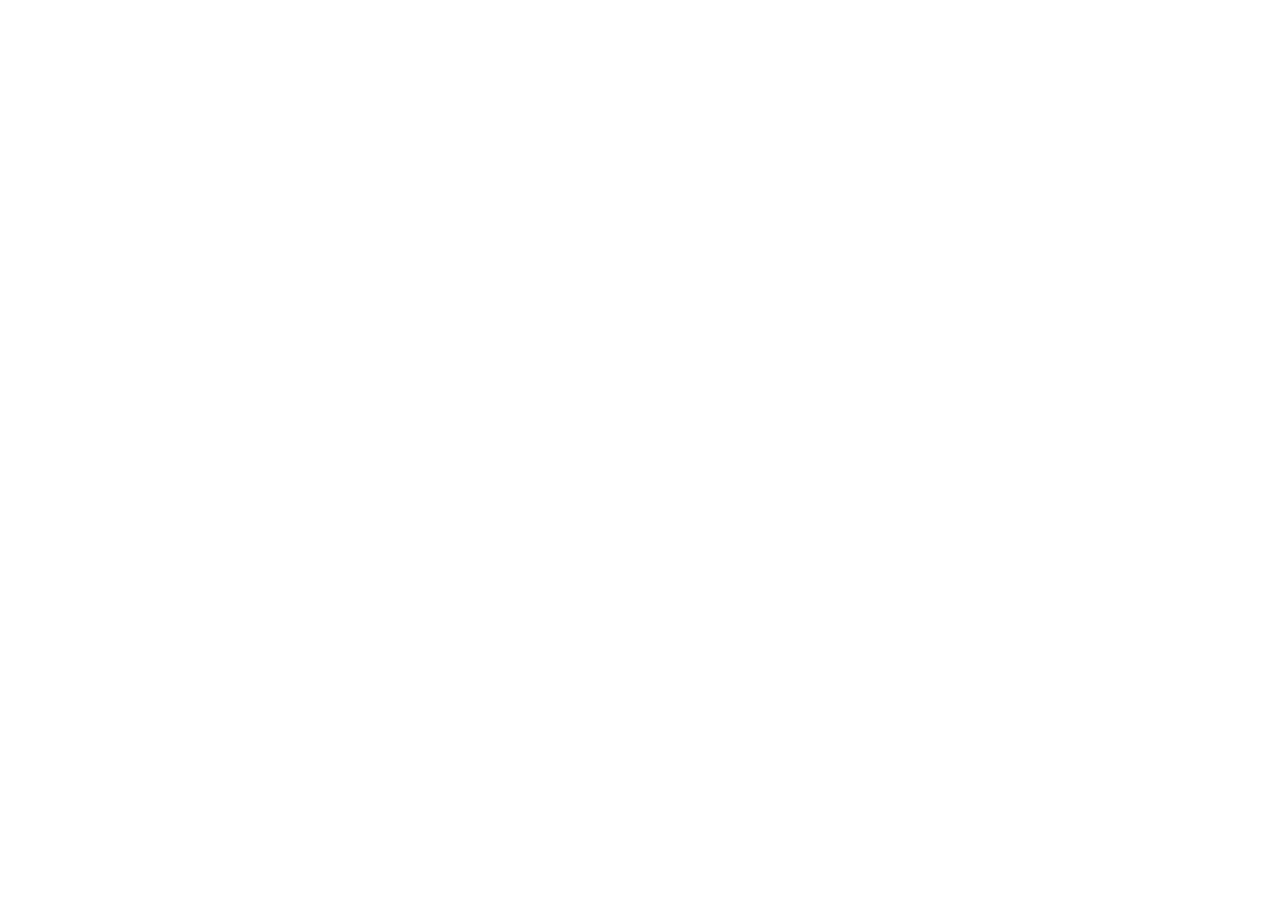
==== Haruto/index.html @ 62769d22 "Add Arslanbob Runner game to root" ====
<!doctype html>
<html lang="zh-CN">
  <head>
    <meta charset="UTF-8" />
    <meta name="viewport" content="width=device-width, initial-scale=1.0" />
    <title>Arslanbob Runner — Mobile Game Concept Art</title>
    <link
      rel="stylesheet"
      href="https://cdnjs.cloudflare.com/ajax/libs/font-awesome/6.4.0/css/all.min.css"
    />
    <style>
      /* 内联样式确保主题色立即生效，避免闪烁 */
      html,
      body {
        margin: 0;
        padding: 0;
        width: 100%;
        height: 100%;
      }
      html.light,
      html.light body {
        background-color: #ffffff !important;
        color: #000000;
      }
      html.dark,
      html.dark body {
        background-color: #1a1a1a !important;
        color: #ffffff;
      }
    </style>
    <script>
      // 在 React 加载前立即设置主题，避免闪烁
      (function () {
        const isInIframe = window.self !== window.top;

        function applyThemeToDOM(theme) {
          document.documentElement.classList.remove("light", "dark");
          document.documentElement.classList.add(theme);
          document.documentElement.setAttribute("data-theme", theme);
        }

        if (isInIframe) {
          // 监听父窗口主动推送的主题消息
          window.addEventListener("message", function (event) {
            if (event.data && typeof event.data.theme === "string") {
              const theme = event.data.theme;
              if (theme === "light" || theme === "dark") {
                applyThemeToDOM(theme);
              }
            }
          });
        } else {
          // 非 iframe 环境，使用默认 light 主题
          applyThemeToDOM("light");
        }
      })();
    </script>
      <script>
      (function () {
        if (window.self === window.top) return;
        var reported = {};
        window.addEventListener("error", function (event) {
          // 资源加载失败的 error 事件没有 message，此处仅上报 JS 运行时错误
          if (!event || !event.message) return;
          var key =
            event.message + "|" + (event.filename || "") + "|" + (event.lineno || 0);
          if (reported[key]) return; // 相同错误只上报一次，避免渲染循环刷屏
          reported[key] = true;
          try {
            window.parent.postMessage(
              {
                type: "sandbox-runtime-error",
                payload: {
                  message: String(event.message).slice(0, 500),
                  filename: event.filename || "",
                  lineno: event.lineno || 0,
                  colno: event.colno || 0,
                  stack:
                    event.error && event.error.stack
                      ? String(event.error.stack).slice(0, 2000)
                      : ""
                }
              },
              "*"
            );
          } catch (e) {
            /* 上报失败不影响页面运行 */
          }
        });
      })();
    </script>
  </head>
  <body>
    <div id="root"></div>
    <script type="module" src="/src/main.jsx"></script>
  </body>
</html>
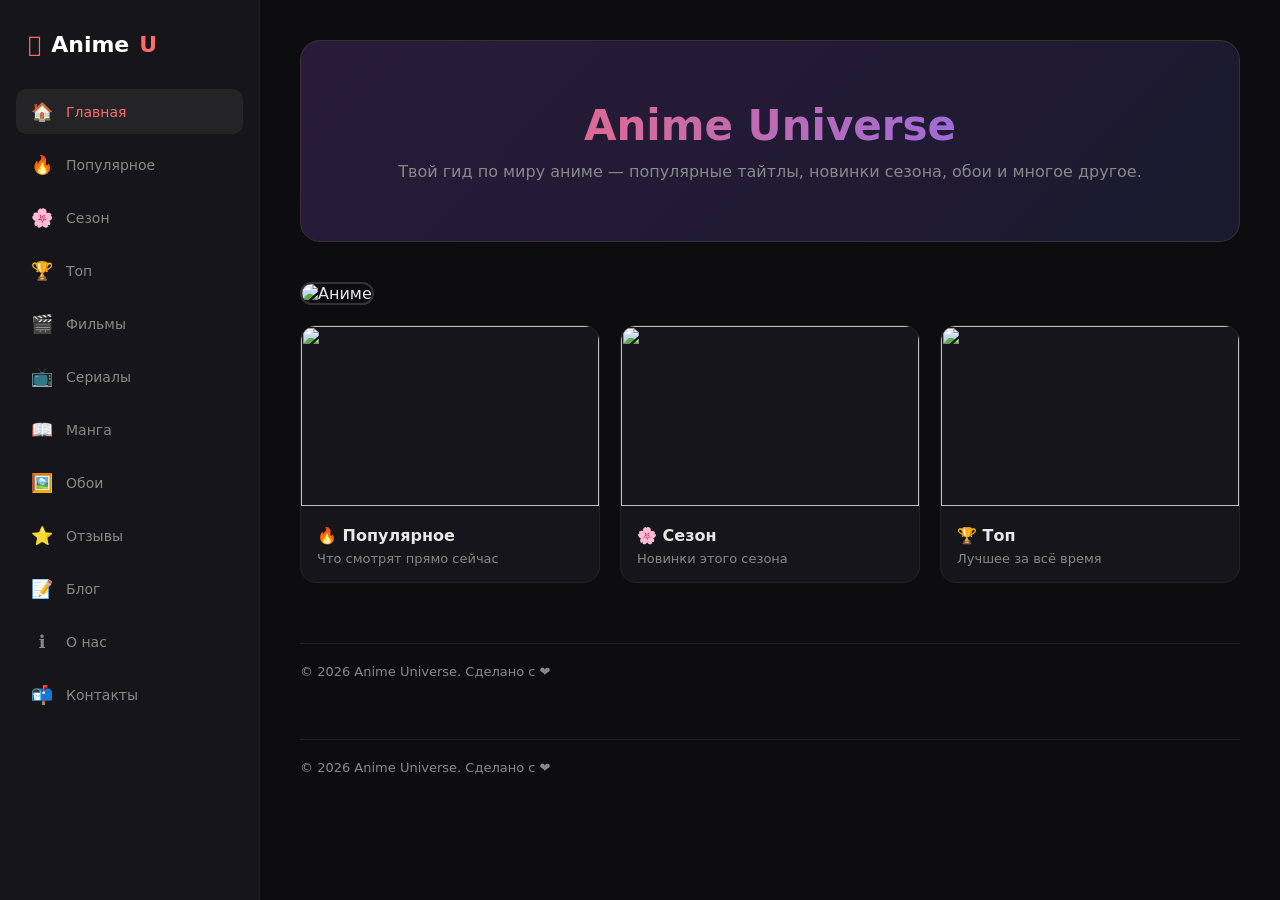
==== commit 3a45a545: "Restore Anime Universe website" ====
--- a/Haruto/index.html
+++ b/Haruto/index.html
@@ -1,97 +1,296 @@
-<!doctype html>
-<html lang="zh-CN">
-  <head>
-    <meta charset="UTF-8" />
-    <meta name="viewport" content="width=device-width, initial-scale=1.0" />
-    <title>Arslanbob Runner — Mobile Game Concept Art</title>
-    <link
-      rel="stylesheet"
-      href="https://cdnjs.cloudflare.com/ajax/libs/font-awesome/6.4.0/css/all.min.css"
-    />
+<!DOCTYPE html>
+<html lang="ru">
+<head>
+    <meta charset="UTF-8">
+    <meta name="viewport" content="width=device-width, initial-scale=1.0">
+    <title>Anime Universe 🫪</title>
+    <link rel="stylesheet" href="https://cdnjs.cloudflare.com/ajax/libs/animate.css/4.1.1/animate.min.css"/>
     <style>
-      /* 内联样式确保主题色立即生效，避免闪烁 */
-      html,
-      body {
-        margin: 0;
-        padding: 0;
-        width: 100%;
-        height: 100%;
-      }
-      html.light,
-      html.light body {
-        background-color: #ffffff !important;
-        color: #000000;
-      }
-      html.dark,
-      html.dark body {
-        background-color: #1a1a1a !important;
-        color: #ffffff;
-      }
+        * { margin: 0; padding: 0; box-sizing: border-box; }
+        :root {
+            --bg: #0d0d0f;
+            --card: #16161a;
+            --accent: #ff6b6b;
+            --accent2: #7c6bff;
+            --text: #e8e8e8;
+            --muted: #888;
+        }
+        body {
+            background: var(--bg);
+            color: var(--text);
+            font-family: 'Segoe UI', system-ui, sans-serif;
+            min-height: 100vh;
+        }
+        /* Sidebar */
+        .sidebar {
+            position: fixed;
+            left: 0; top: 0; bottom: 0;
+            width: 260px;
+            background: var(--card);
+            padding: 24px 16px;
+            display: flex;
+            flex-direction: column;
+            gap: 8px;
+            border-right: 1px solid #222;
+            overflow-y: auto;
+        }
+        .logo {
+            display: flex; align-items: center; gap: 10px;
+            font-size: 22px; font-weight: 800;
+            padding: 8px 12px; margin-bottom: 16px;
+            color: white;
+        }
+        .logo span { color: var(--accent); }
+        .nav-item {
+            display: flex; align-items: center; gap: 12px;
+            padding: 12px 14px;
+            border-radius: 10px;
+            color: var(--muted);
+            text-decoration: none;
+            font-size: 14px;
+            transition: 0.2s;
+            cursor: pointer;
+        }
+        .nav-item:hover, .nav-item.active {
+            background: rgba(255,255,255,0.06);
+            color: white;
+        }
+        .nav-item.active { color: var(--accent); }
+        .nav-item .icon { font-size: 18px; width: 24px; text-align: center; }
+
+        /* Main */
+        .main {
+            margin-left: 260px;
+            padding: 40px;
+            min-height: 100vh;
+        }
+        .page { display: none; }
+        .page.active { display: block; animation: fadeIn 0.4s; }
+        @keyframes fadeIn { from { opacity: 0; transform: translateY(10px); } to { opacity: 1; transform: none; } }
+
+        h1 { font-size: 32px; margin-bottom: 8px; }
+        .subtitle { color: var(--muted); margin-bottom: 30px; }
+
+        /* Cards */
+        .grid {
+            display: grid;
+            grid-template-columns: repeat(auto-fill, minmax(280px, 1fr));
+            gap: 20px;
+        }
+        .card {
+            background: var(--card);
+            border-radius: 16px;
+            overflow: hidden;
+            border: 1px solid #222;
+            transition: 0.3s;
+            cursor: pointer;
+        }
+        .card:hover { transform: translateY(-5px); border-color: var(--accent); }
+        .card img { width: 100%; height: 180px; object-fit: cover; }
+        .card-body { padding: 16px; }
+        .card-body h3 { font-size: 16px; margin-bottom: 6px; }
+        .card-body p { color: var(--muted); font-size: 13px; }
+
+        /* Hero */
+        .hero {
+            background: linear-gradient(135deg, #2a1a3a, #1a1a2e);
+            border-radius: 20px;
+            padding: 60px;
+            margin-bottom: 40px;
+            text-align: center;
+            border: 1px solid #333;
+        }
+        .hero h1 { font-size: 42px; background: linear-gradient(90deg, var(--accent), var(--accent2)); -webkit-background-clip: text; -webkit-text-fill-color: transparent; }
+        .hero p { color: var(--muted); margin-top: 12px; font-size: 16px; }
+
+        /* Anime pics */
+        .anime-pic {
+            width: 100%; height: 250px;
+            border-radius: 16px;
+            object-fit: cover;
+            margin-bottom: 20px;
+            border: 2px solid #333;
+        }
+
+        /* Footer */
+        .footer { margin-top: 60px; padding-top: 20px; border-top: 1px solid #222; color: var(--muted); font-size: 13px; }
+        @media (max-width: 768px) {
+            .sidebar { width: 70px; }
+            .sidebar .label { display: none; }
+            .main { margin-left: 70px; padding: 20px; }
+            .nav-item { justify-content: center; }
+        }
     </style>
+</head>
+<body>
+    <aside class="sidebar">
+        <div class="logo"><span>🫪</span>Anime<span>U</span></div>
+        <a class="nav-item active" onclick="showPage('home')"><span class="icon">🏠</span><span class="label">Главная</span></a>
+        <a class="nav-item" onclick="showPage('popular')"><span class="icon">🔥</span><span class="label">Популярное</span></a>
+        <a class="nav-item" onclick="showPage('season')"><span class="icon">🌸</span><span class="label">Сезон</span></a>
+        <a class="nav-item" onclick="showPage('top')"><span class="icon">🏆</span><span class="label">Топ</span></a>
+        <a class="nav-item" onclick="showPage('movies')"><span class="icon">🎬</span><span class="label">Фильмы</span></a>
+        <a class="nav-item" onclick="showPage('series')"><span class="icon">📺</span><span class="label">Сериалы</span></a>
+        <a class="nav-item" onclick="showPage('manga')"><span class="icon">📖</span><span class="label">Манга</span></a>
+        <a class="nav-item" onclick="showPage('wallpapers')"><span class="icon">🖼️</span><span class="label">Обои</span></a>
+        <a class="nav-item" onclick="showPage('reviews')"><span class="icon">⭐</span><span class="label">Отзывы</span></a>
+        <a class="nav-item" onclick="showPage('blog')"><span class="icon">📝</span><span class="label">Блог</span></a>
+        <a class="nav-item" onclick="showPage('about')"><span class="icon">ℹ️</span><span class="label">О нас</span></a>
+        <a class="nav-item" onclick="showPage('contact')"><span class="icon">📬</span><span class="label">Контакты</span></a>
+    </aside>
+
+    <main class="main">
+        <!-- Home -->
+        <div id="home" class="page active">
+            <div class="hero">
+                <h1>Anime Universe</h1>
+                <p>Твой гид по миру аниме — популярные тайтлы, новинки сезона, обои и многое другое.</p>
+            </div>
+            <img class="anime-pic" src="https://images.unsplash.com/photo-1578632767115-351597cf2472?w=1200" alt="Аниме">
+            <div class="grid">
+                <div class="card" onclick="showPage('popular')"><img src="https://images.unsplash.com/photo-1613376023733-0a73315d9b06?w=600" alt=""><div class="card-body"><h3>🔥 Популярное</h3><p>Что смотрят прямо сейчас</p></div></div>
+                <div class="card" onclick="showPage('season')"><img src="https://images.unsplash.com/photo-1578683010236-d716f9a3f461?w=600" alt=""><div class="card-body"><h3>🌸 Сезон</h3><p>Новинки этого сезона</p></div></div>
+                <div class="card" onclick="showPage('top')"><img src="https://images.unsplash.com/photo-1607604276583-eef5d076aa5f?w=600" alt=""><div class="card-body"><h3>🏆 Топ</h3><p>Лучшее за всё время</p></div></div>
+            </div>
+            <div class="footer">© 2026 Anime Universe. Сделано с ❤️</div>
+        </div>
+
+        <!-- Popular -->
+        <div id="popular" class="page">
+            <h1>🔥 Популярное</h1>
+            <p class="subtitle">Что смотрят прямо сейчас</p>
+            <img class="anime-pic" src="https://images.unsplash.com/photo-1613376023733-0a73315d9b06?w=1200" alt="">
+            <div class="grid">
+                <div class="card"><img src="https://images.unsplash.com/photo-1613376023733-0a73315d9b06?w=600" alt=""><div class="card-body"><h3>Attack on Titan</h3><p>Атака титанов</p></div></div>
+                <div class="card"><img src="https://images.unsplash.com/photo-1578632767115-351597cf2472?w=600" alt=""><div class="card-body"><h3>Demon Slayer</h3><p>Клинок рассекающий демонов</p></div></div>
+                <div class="card"><img src="https://images.unsplash.com/photo-1607604276583-eef5d076aa5f?w=600" alt=""><div class="card-body"><h3>Chainsaw Man</h3><p>Человек-бензопила</p></div></div>
+            </div>
+        </div>
+
+        <!-- Season -->
+        <div id="season" class="page">
+            <h1>🌸 Сезон</h1>
+            <p class="subtitle">Новинки этого сезона</p>
+            <img class="anime-pic" src="https://images.unsplash.com/photo-1578683010236-d716f9a3f461?w=1200" alt="">
+            <div class="grid">
+                <div class="card"><img src="https://images.unsplash.com/photo-1578683010236-d716f9a3f461?w=600" alt=""><div class="card-body"><h3>Blue Lock</h3><p>Голубая тюрьма</p></div></div>
+                <div class="card"><img src="https://images.unsplash.com/photo-1607604276583-eef5d076aa5f?w=600" alt=""><div class="card-body"><h3>My Hero</h3><p>Моя геройская академия</p></div></div>
+                <div class="card"><img src="https://images.unsplash.com/photo-1578632767115-351597cf2472?w=600" alt=""><div class="card-body"><h3>Bleach</h3><p>Блич: Тысячелетняя война</p></div></div>
+            </div>
+        </div>
+
+        <!-- Top -->
+        <div id="top" class="page">
+            <h1>🏆 Топ</h1>
+            <p class="subtitle">Лучшее за всё время</p>
+            <img class="anime-pic" src="https://images.unsplash.com/photo-1607604276583-eef5d076aa5f?w=1200" alt="">
+            <div class="grid">
+                <div class="card"><img src="https://images.unsplash.com/photo-1607604276583-eef5d076aa5f?w=600" alt=""><div class="card-body"><h3>Fullmetal</h3><p>Стальной алхимик</p></div></div>
+                <div class="card"><img src="https://images.unsplash.com/photo-1578632767115-351597cf2472?w=600" alt=""><div class="card-body"><h3>Steins;Gate</h3><p>Врата Штейна</p></div></div>
+                <div class="card"><img src="https://images.unsplash.com/photo-1613376023733-0a73315d9b06?w=600" alt=""><div class="card-body"><h3>Frieren</h3><p>Фрирен</p></div></div>
+            </div>
+        </div>
+
+        <!-- Movies -->
+        <div id="movies" class="page">
+            <h1>🎬 Фильмы</h1>
+            <p class="subtitle">Полнометражные аниме</p>
+            <img class="anime-pic" src="https://images.unsplash.com/photo-1578683010236-d716f9a3f461?w=1200" alt="">
+            <div class="grid">
+                <div class="card"><img src="https://images.unsplash.com/photo-1578683010236-d716f9a3f461?w=600" alt=""><div class="card-body"><h3>Your Name</h3><p>Твоё имя</p></div></div>
+                <div class="card"><img src="https://images.unsplash.com/photo-1607604276583-eef5d076aa5f?w=600" alt=""><div class="card-body"><h3>Spirited Away</h3><p>Унесённые призраками</p></div></div>
+                <div class="card"><img src="https://images.unsplash.com/photo-1578632767115-351597cf2472?w=600" alt=""><div class="card-body"><h3>A Silent Voice</h3><p>Форма голоса</p></div></div>
+            </div>
+        </div>
+
+        <!-- Series -->
+        <div id="series" class="page">
+            <h1>📺 Сериалы</h1>
+            <p class="subtitle">Лучшие сериалы</p>
+            <img class="anime-pic" src="https://images.unsplash.com/photo-1613376023733-0a73315d9b06?w=1200" alt="">
+            <div class="grid">
+                <div class="card"><img src="https://images.unsplash.com/photo-1613376023733-0a73315d9b06?w=600" alt=""><div class="card-body"><h3>Jujutsu Kaisen</h3><p>Магическая битва</p></div></div>
+                <div class="card"><img src="https://images.unsplash.com/photo-1578632767115-351597cf2472?w=600" alt=""><div class="card-body"><h3>One Piece</h3><p>Ван-Пис</p></div></div>
+                <div class="card"><img src="https://images.unsplash.com/photo-1607604276583-eef5d076aa5f?w=600" alt=""><div class="card-body"><h3>Naruto</h3><p>Наруто</p></div></div>
+            </div>
+        </div>
+
+        <!-- Manga -->
+        <div id="manga" class="page">
+            <h1>📖 Манга</h1>
+            <p class="subtitle">Комиксы Японии</p>
+            <img class="anime-pic" src="https://images.unsplash.com/photo-1607604276583-eef5d076aa5f?w=1200" alt="">
+            <div class="grid">
+                <div class="card"><img src="https://images.unsplash.com/photo-1607604276583-eef5d076aa5f?w=600" alt=""><div class="card-body"><h3>Berserk</h3><p>Берсерк</p></div></div>
+                <div class="card"><img src="https://images.unsplash.com/photo-1578632767115-351597cf2472?w=600" alt=""><div class="card-body"><h3>Vagabond</h3><p>Бродяга</p></div></div>
+                <div class="card"><img src="https://images.unsplash.com/photo-1613376023733-0a73315d9b06?w=600" alt=""><div class="card-body"><h3>Vinland Saga</h3><p>Сага о Винланде</p></div></div>
+            </div>
+        </div>
+
+        <!-- Wallpapers -->
+        <div id="wallpapers" class="page">
+            <h1>🖼️ Обои</h1>
+            <p class="subtitle">Эстетичные обои для телефона</p>
+            <img class="anime-pic" src="https://images.unsplash.com/photo-1578683010236-d716f9a3f461?w=1200" alt="">
+            <div class="grid">
+                <div class="card"><img src="https://images.unsplash.com/photo-1578683010236-d716f9a3f461?w=600" alt=""><div class="card-body"><h3>Закат</h3><p>Городской пейзаж</p></div></div>
+                <div class="card"><img src="https://images.unsplash.com/photo-1607604276583-eef5d076aa5f?w=600" alt=""><div class="card-body"><h3>Горы</h3><p>Природа</p></div></div>
+                <div class="card"><img src="https://images.unsplash.com/photo-1578632767115-351597cf2472?w=600" alt=""><div class="card-body"><h3>Небо</h3><p>Облака</p></div></div>
+            </div>
+        </div>
+
+        <!-- Reviews -->
+        <div id="reviews" class="page">
+            <h1>⭐ Отзывы</h1>
+            <p class="subtitle">Что говорят зрители</p>
+            <div class="grid">
+                <div class="card"><div class="card-body"><h3>⭐⭐⭐⭐⭐</h3><p>"Лучший сайт про аниме!"</p></div></div>
+                <div class="card"><div class="card-body"><h3>⭐⭐⭐⭐⭐</h3><p>"Красивый дизайн"</p></div></div>
+                <div class="card"><div class="card-body"><h3>⭐⭐⭐⭐</h3><p>"Много контента"</p></div></div>
+            </div>
+        </div>
+
+        <!-- Blog -->
+        <div id="blog" class="page">
+            <h1>📝 Блог</h1>
+            <p class="subtitle">Статьи и новости</p>
+            <div class="grid">
+                <div class="card"><div class="card-body"><h3>Топ-10 аниме 2026</h3><p>Лучшие тайтлы года</p></div></div>
+                <div class="card"><div class="card-body"><h3>Как выбрать аниме</h3><p>Гайд для новичков</p></div></div>
+                <div class="card"><div class="card-body"><h3>История аниме</h3><p>От истоков до сегодня</p></div></div>
+            </div>
+        </div>
+
+        <!-- About -->
+        <div id="about" class="page">
+            <h1>ℹ️ О нас</h1>
+            <p class="subtitle">Мы — команда, влюблённая в аниме</p>
+            <img class="anime-pic" src="https://images.unsplash.com/photo-1613376023733-0a73315d9b06?w=1200" alt="">
+            <p style="color: var(--muted); line-height: 1.7;">Anime Universe — это твой проводник в мир японской анимации. Мы собираем лучшие тайтлы, обои, новости и гайды. Наша цель — помочь каждому найти аниме по душе.</p>
+        </div>
+
+        <!-- Contact -->
+        <div id="contact" class="page">
+            <h1>📬 Контакты</h1>
+            <p class="subtitle">Свяжись с нами</p>
+            <div class="grid">
+                <div class="card"><div class="card-body"><h3>📧 Email</h3><p>hello@animeuniverse.com</p></div></div>
+                <div class="card"><div class="card-body"><h3>📱 Telegram</h3><p>@animeuniverse</p></div></div>
+                <div class="card"><div class="card-body"><h3>💬 Discord</h3><p>discord.gg/anime</p></div></div>
+            </div>
+        </div>
+
+        <div class="footer">© 2026 Anime Universe. Сделано с ❤️</div>
+    </main>
+
     <script>
-      // 在 React 加载前立即设置主题，避免闪烁
-      (function () {
-        const isInIframe = window.self !== window.top;
-
-        function applyThemeToDOM(theme) {
-          document.documentElement.classList.remove("light", "dark");
-          document.documentElement.classList.add(theme);
-          document.documentElement.setAttribute("data-theme", theme);
-        }
-
-        if (isInIframe) {
-          // 监听父窗口主动推送的主题消息
-          window.addEventListener("message", function (event) {
-            if (event.data && typeof event.data.theme === "string") {
-              const theme = event.data.theme;
-              if (theme === "light" || theme === "dark") {
-                applyThemeToDOM(theme);
-              }
-            }
-          });
-        } else {
-          // 非 iframe 环境，使用默认 light 主题
-          applyThemeToDOM("light");
-        }
-      })();
+        function showPage(id) {
+            document.querySelectorAll('.page').forEach(p => p.classList.remove('active'));
+            document.getElementById(id).classList.add('active');
+            document.querySelectorAll('.nav-item').forEach(n => n.classList.remove('active'));
+            document.querySelector(`[onclick="showPage('${id}')"]`).classList.add('active');
+            window.scrollTo(0, 0);
+        }
     </script>
-      <script>
-      (function () {
-        if (window.self === window.top) return;
-        var reported = {};
-        window.addEventListener("error", function (event) {
-          // 资源加载失败的 error 事件没有 message，此处仅上报 JS 运行时错误
-          if (!event || !event.message) return;
-          var key =
-            event.message + "|" + (event.filename || "") + "|" + (event.lineno || 0);
-          if (reported[key]) return; // 相同错误只上报一次，避免渲染循环刷屏
-          reported[key] = true;
-          try {
-            window.parent.postMessage(
-              {
-                type: "sandbox-runtime-error",
-                payload: {
-                  message: String(event.message).slice(0, 500),
-                  filename: event.filename || "",
-                  lineno: event.lineno || 0,
-                  colno: event.colno || 0,
-                  stack:
-                    event.error && event.error.stack
-                      ? String(event.error.stack).slice(0, 2000)
-                      : ""
-                }
-              },
-              "*"
-            );
-          } catch (e) {
-            /* 上报失败不影响页面运行 */
-          }
-        });
-      })();
-    </script>
-  </head>
-  <body>
-    <div id="root"></div>
-    <script type="module" src="/src/main.jsx"></script>
-  </body>
-</html>
+</body>
+</html>
